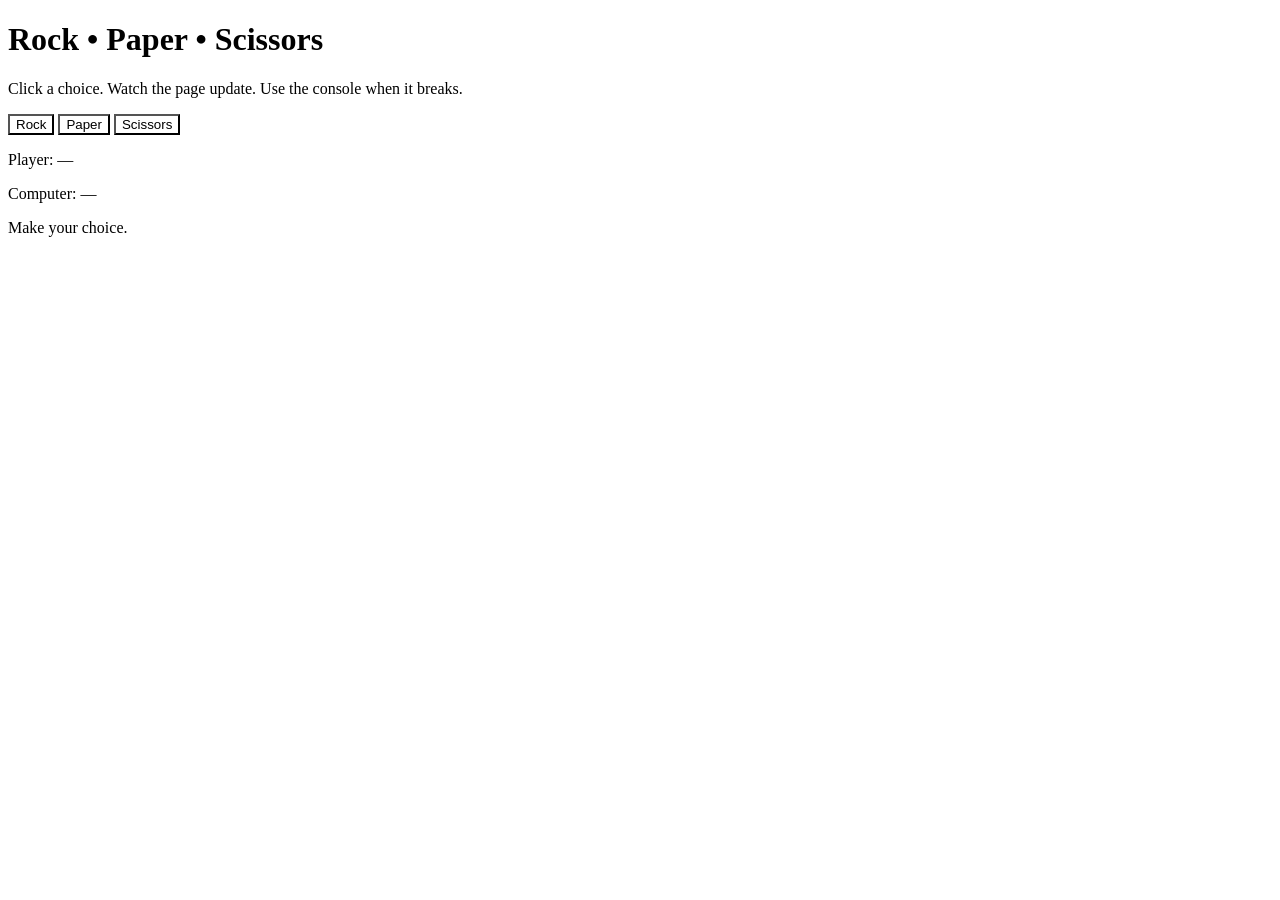
==== Rock-paper-scissors/index.html @ eb1e90a0 "Initial Setup" ====
<!doctype html>
<html lang="en">
  <head>
    <meta charset="UTF-8" />
    <meta name="viewport" content="width=device-width, initial-scale=1.0" />
    <title>Rock Paper Scissors</title>
    <link rel="stylesheet" href="css/styles.css" />
    <script src="js/script.js" defer></script>
  </head>
  <body>
    <main class="container">
      <h1>Rock • Paper • Scissors</h1>
      <p class="subtitle">Click a choice. Watch the page update. Use the console when it breaks.</p>

      <section class="choices" aria-label="Player choices">
        <button class="choice" data-choice="rock" type="button">Rock</button>
        <button class="choice" data-choice="paper" type="button">Paper</button>
        <button class="choice" data-choice="scissors" type="button">Scissors</button>
      </section>

      <section class="status" aria-live="polite">
        <p>Player: <span id="playerChoice">—</span></p>
        <p>Computer: <span id="computerChoice">—</span></p>
        <p id="result">Make your choice.</p>
      </section>

    </main>
  </body>
</html>
---- Rock-paper-scissors/css/styles.css ----
.choice {background-color: #fff;}
.selected { outline: 3px solid currentColor; }
.win { background-color: #0f0; }
.lose { background-color: #f00; color: #fff; }
.tie { background-color: #ff0; }
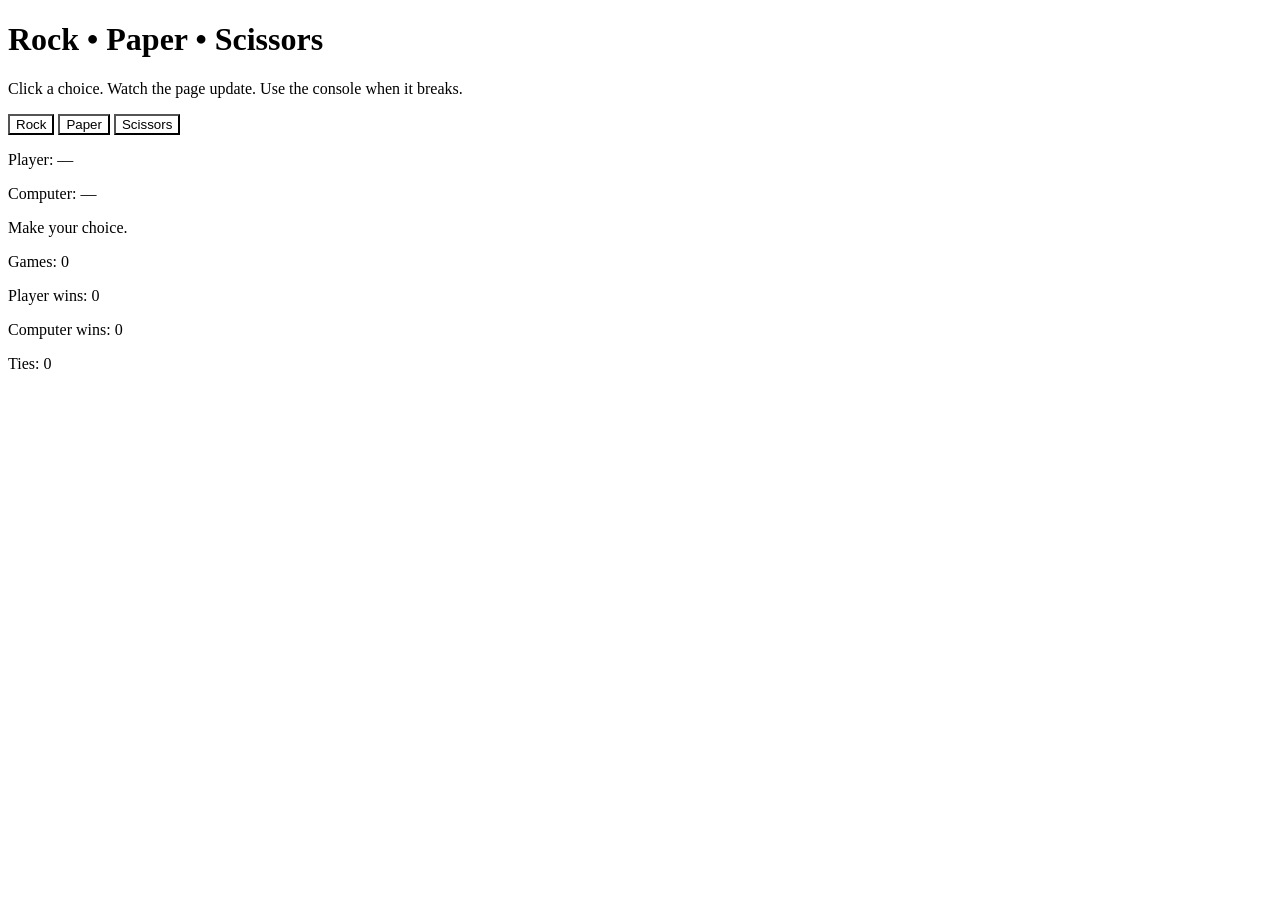
==== commit 48f5fef3: "JS Updates" ====
--- a/Rock-paper-scissors/index.html
+++ b/Rock-paper-scissors/index.html
@@ -24,6 +24,13 @@
         <p id="result">Make your choice.</p>
       </section>
 
+<section class="scoreboard" aria-label="Scoreboard">
+  <p>Games: <span id="games">0</span></p>
+  <p>Player wins: <span id="playerWins">0</span></p>
+  <p>Computer wins: <span id="computerWins">0</span></p>
+  <p>Ties: <span id="ties">0</span></p>
+</section>
+
     </main>
   </body>
 </html>
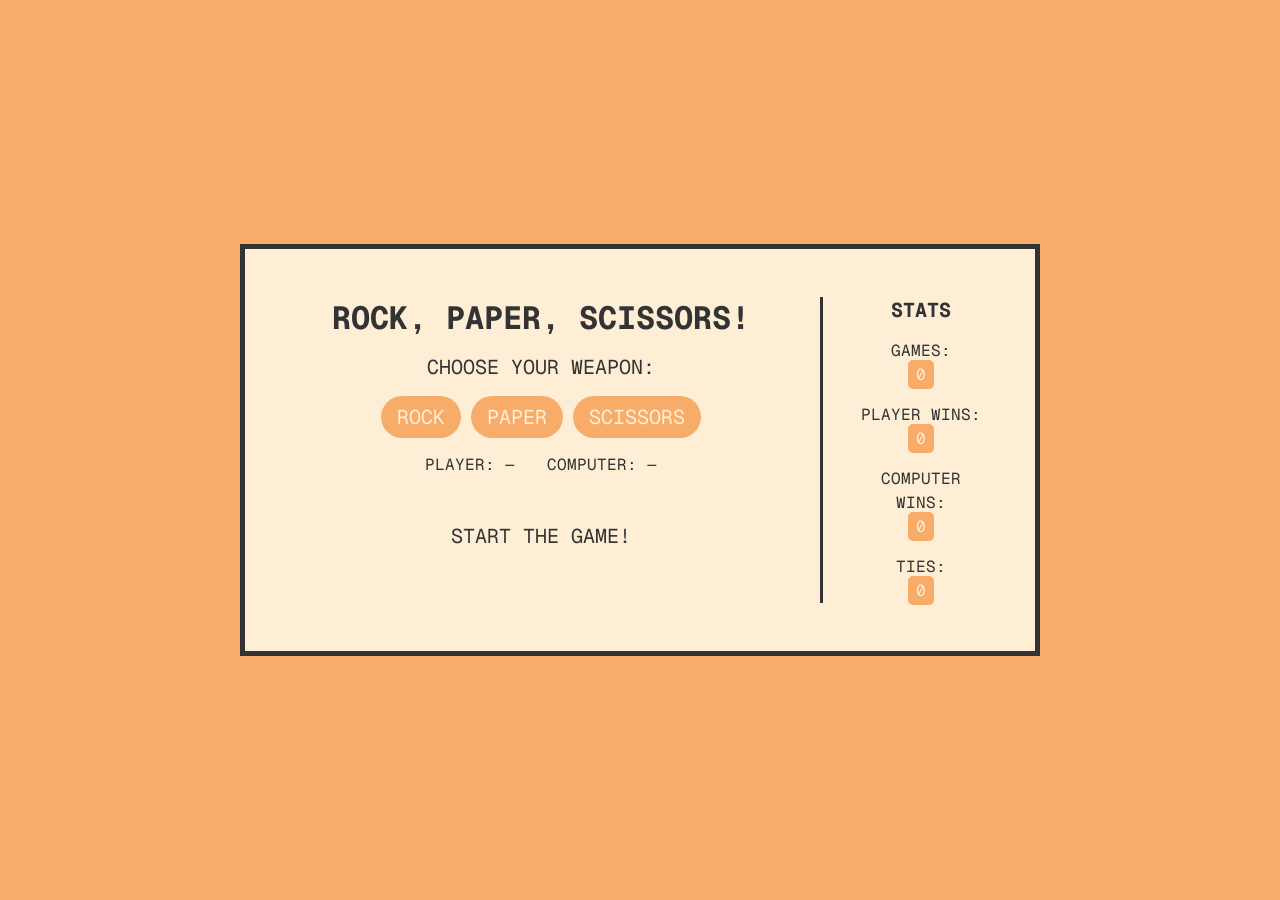
==== commit 99450637: "UI Updates" ====
--- a/Rock-paper-scissors/index.html
+++ b/Rock-paper-scissors/index.html
@@ -8,9 +8,11 @@
     <script src="js/script.js" defer></script>
   </head>
   <body>
+    
     <main class="container">
-      <h1>Rock • Paper • Scissors</h1>
-      <p class="subtitle">Click a choice. Watch the page update. Use the console when it breaks.</p>
+      <div class="col-1">
+      <h1>Rock, Paper, Scissors!</h1>
+      <p class="subtitle">Choose Your Weapon:</p>
 
       <section class="choices" aria-label="Player choices">
         <button class="choice" data-choice="rock" type="button">Rock</button>
@@ -19,16 +21,22 @@
       </section>
 
       <section class="status" aria-live="polite">
+        <div>
         <p>Player: <span id="playerChoice">—</span></p>
         <p>Computer: <span id="computerChoice">—</span></p>
-        <p id="result">Make your choice.</p>
+        </div>
+        <p id="result">Start the Game!</p>
       </section>
+    </div>
 
-<section class="scoreboard" aria-label="Scoreboard">
-  <p>Games: <span id="games">0</span></p>
-  <p>Player wins: <span id="playerWins">0</span></p>
-  <p>Computer wins: <span id="computerWins">0</span></p>
-  <p>Ties: <span id="ties">0</span></p>
+    <div class="divider"></div>
+
+    <section class="scoreboard" aria-label="Scoreboard">
+      <h4>stats</h4>
+  <p>Games: <br><span id="games">0</span></p>
+  <p>Player wins: <br><span id="playerWins">0</span></p>
+  <p>Computer wins: <br><span id="computerWins">0</span></p>
+  <p>Ties: <br><span id="ties">0</span></p>
 </section>
 
     </main>
--- a/Rock-paper-scissors/css/styles.css
+++ b/Rock-paper-scissors/css/styles.css
@@ -1,5 +1,117 @@
-.choice {background-color: #fff;}
-.selected { outline: 3px solid currentColor; }
-.win { background-color: #0f0; }
-.lose { background-color: #f00; color: #fff; }
-.tie { background-color: #ff0; }+@font-face {
+    font-family: geist;
+    src: url(../fonts/GeistMono-VariableFont_wght.ttf) format("truetype");
+}
+
+:root {
+    --orange: #f7ac69;
+    --dark: #333;
+    --light: #feeed5;
+    --red: #f46969;
+    --yellow: #f4e369;
+    --green:#69f4a2;
+}
+
+* {
+    margin: 0;
+    padding: 0;
+    box-sizing: border-box;
+    font-family: "geist", monospace;
+    text-transform: uppercase;
+    color: var(--dark)
+}
+
+body {
+    background-color: var(--orange);
+    display: flex;
+    justify-content: center;
+    align-items: center;
+    height: 100vh;
+}
+
+main {
+    display: flex;
+    flex-flow: row nowrap;
+    justify-content: center;
+    background-color: var(--light);
+    border: 5px solid var(--dark);
+    width: clamp(300px, 80vw, 800px);
+    padding: 3rem;
+    gap: 2rem;
+}
+
+.col-1 {
+    width: 75%;
+    display: flex;
+    flex-flow: column nowrap;
+    align-items: center;
+    gap: 1rem;
+}
+
+.subtitle {
+    font-size: 1.25rem;
+}
+
+.choice {
+    background-color: var(--orange);
+    border: none;
+    padding: 0.5rem 1rem;
+    font-size: 1.25rem;
+    cursor: pointer;
+    color: var(--light);
+    border-radius: 50px;
+}
+
+.status {
+    width: 100%;
+    display: flex;
+    flex-flow: column nowrap;
+    align-items: center;
+    gap: 1rem;
+}
+
+.status div {
+    display: flex;
+    flex-flow: row wrap;
+    justify-content: center;
+    gap: 2rem;
+}
+
+#result {
+    padding: 2rem;
+    font-size: 1.25rem;
+}
+
+.divider {
+    width: 3px;
+    background-color: var(--dark);
+}
+
+.scoreboard {
+    width: 20%;
+    display: flex;
+    flex-flow: column nowrap;
+    align-items: center;
+    gap: 1rem;
+    text-align: center;
+}
+
+.scoreboard h4 {
+    font-size: 1.25rem;
+}
+
+.scoreboard p {
+    line-height: 1.5;
+}
+
+.scoreboard span {
+    background-color: var(--orange);
+    color: var(--light);
+    padding: 0.25rem 0.5rem;
+    border-radius: 5px;
+}
+
+.selected { outline: currentColor; }
+.win { background-color: var(--green); color: var(--dark);}
+.lose { background-color: var(--red); color: var(--light); }
+.tie { background-color: var(--yellow); color: var(--dark);}
